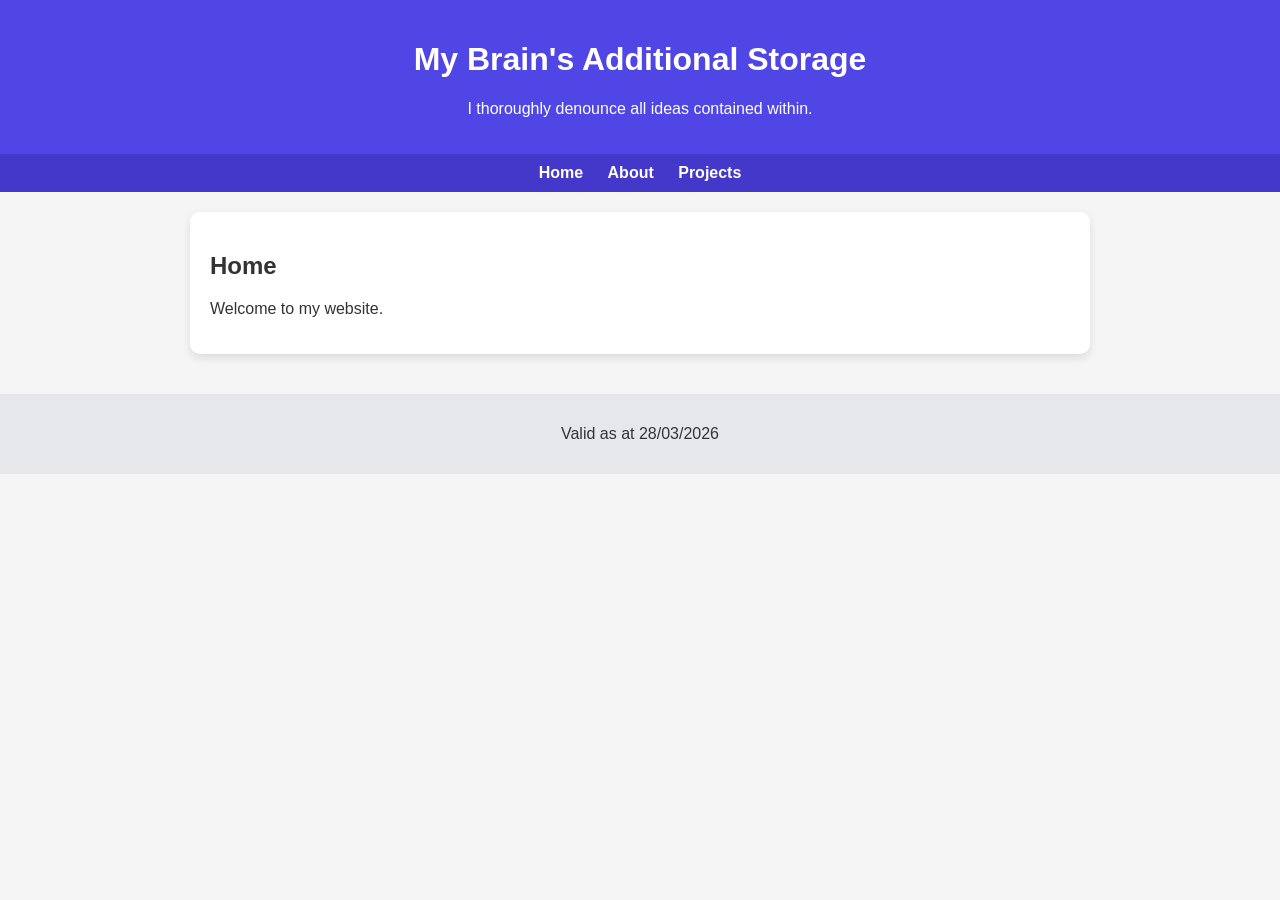
==== index.html @ 227ee6b3 "fixed website crash errors" ====
<!DOCTYPE html>
<html lang="en">
<head>
  <meta charset="UTF-8">
  <meta name="viewport" content="width=device-width, initial-scale=1.0">
  <title>My Website</title>
  <style>
    body {
      font-family: Arial, sans-serif;
      margin: 0;
      background: #f5f5f5;
      color: #333;
    }
    header {
      background: #4f46e5;
      color: white;
      padding: 20px;
      text-align: center;
    }
    nav {
      background: #4338ca;
      padding: 10px;
      text-align: center;
    }
    nav a {
      color: white;
      margin: 0 10px;
      text-decoration: none;
      font-weight: bold;
      cursor: pointer;
    }
    .container {
      padding: 20px;
      max-width: 900px;
      margin: auto;
    }
    .card {
      background: white;
      padding: 20px;
      border-radius: 10px;
      box-shadow: 0 4px 10px rgba(0,0,0,0.1);
      margin-bottom: 20px;
    }
    footer {
      text-align: center;
      padding: 15px;
      background: #e5e7eb;
    }
  </style>
</head>
<body>

<header>
  <h1>My Brain's Additional Storage</h1>
  <p>I thoroughly denounce all ideas contained within.</p>
</header>

<nav>
  <a href="index.html">Home</a>
  <a href="about.html">About</a>
  <a href="project.html">Projects</a>
</nav>

<div class="container">
  <div class="card">
    <h2>Home</h2>
    <p>Welcome to my website.</p>
  </div>
  </div>

<footer>
  <p>Valid as at 28/03/2026</p>
</footer>

</body>
</html>
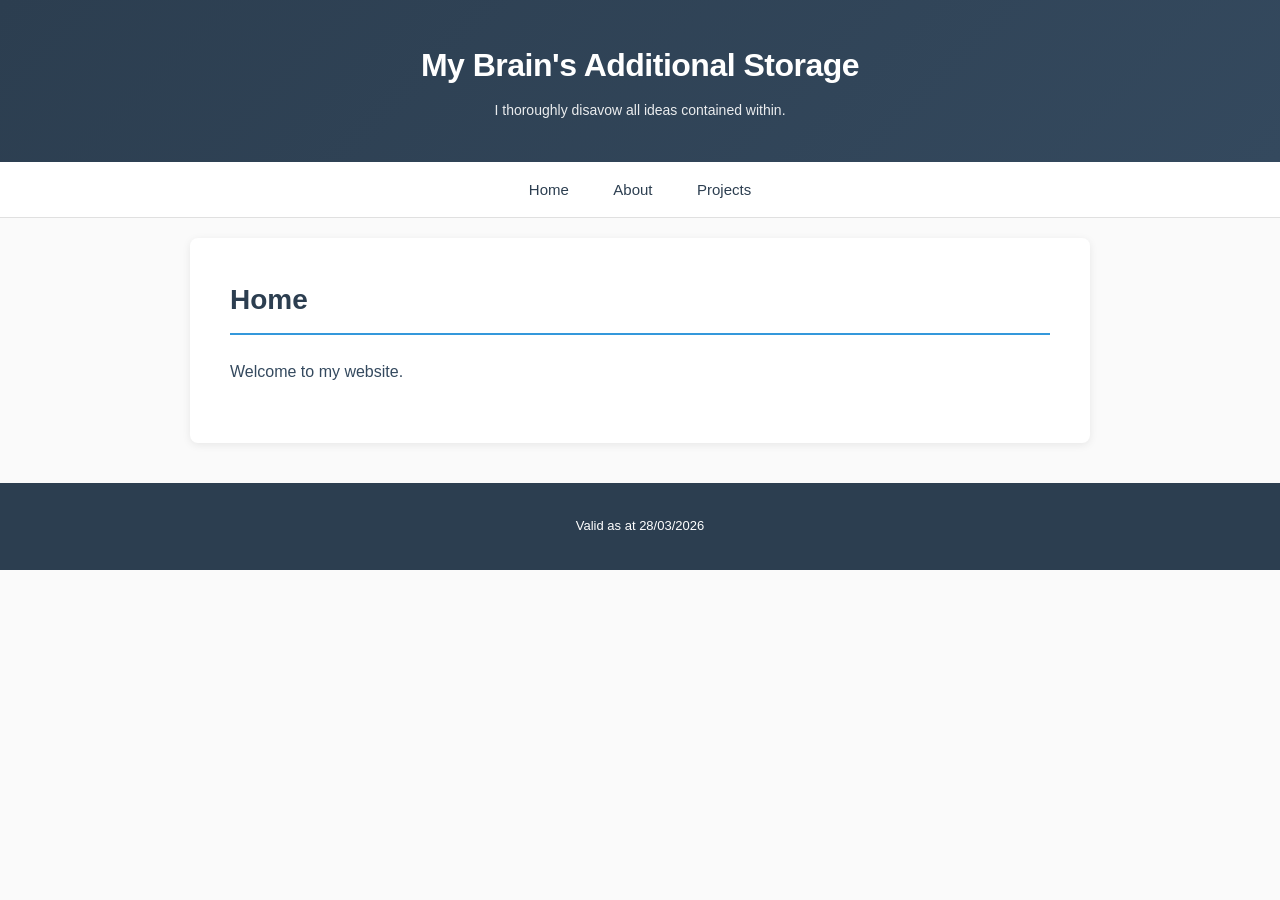
==== commit d94e640b: "About updates" ====
--- a/index.html
+++ b/index.html
@@ -6,28 +6,50 @@
   <title>My Website</title>
   <style>
     body {
-      font-family: Arial, sans-serif;
+      font-family: -apple-system, BlinkMacSystemFont, 'Segoe UI', Roboto, 'Helvetica Neue', Arial, sans-serif;
       margin: 0;
-      background: #f5f5f5;
-      color: #333;
+      background: #fafafa;
+      color: #2c3e50;
+      line-height: 1.6;
     }
     header {
-      background: #4f46e5;
+      background: linear-gradient(135deg, #2c3e50 0%, #34495e 100%);
       color: white;
-      padding: 20px;
+      padding: 40px 20px;
       text-align: center;
+      box-shadow: 0 2px 8px rgba(0,0,0,0.1);
+    }
+    header h1 {
+      margin: 0;
+      font-size: 32px;
+      font-weight: 600;
+      letter-spacing: -0.5px;
+    }
+    header p {
+      margin: 8px 0 0 0;
+      font-size: 14px;
+      opacity: 0.9;
     }
     nav {
-      background: #4338ca;
-      padding: 10px;
+      background: white;
+      padding: 15px;
       text-align: center;
+      border-bottom: 1px solid #e0e0e0;
+      position: sticky;
+      top: 0;
+      z-index: 100;
     }
     nav a {
-      color: white;
-      margin: 0 10px;
+      color: #2c3e50;
+      margin: 0 20px;
       text-decoration: none;
-      font-weight: bold;
+      font-weight: 500;
       cursor: pointer;
+      font-size: 15px;
+      transition: color 0.3s;
+    }
+    nav a:hover {
+      color: #3498db;
     }
     .container {
       padding: 20px;
@@ -36,15 +58,29 @@
     }
     .card {
       background: white;
-      padding: 20px;
-      border-radius: 10px;
-      box-shadow: 0 4px 10px rgba(0,0,0,0.1);
+      padding: 40px;
+      border-radius: 8px;
+      box-shadow: 0 2px 8px rgba(0,0,0,0.08);
       margin-bottom: 20px;
+    }
+    .card h2 {
+      margin-top: 0;
+      color: #2c3e50;
+      font-size: 28px;
+      font-weight: 600;
+      border-bottom: 2px solid #3498db;
+      padding-bottom: 10px;
+    }
+    .card p {
+      line-height: 1.8;
+      color: #34495e;
     }
     footer {
       text-align: center;
-      padding: 15px;
-      background: #e5e7eb;
+      padding: 20px;
+      background: #2c3e50;
+      color: white;
+      font-size: 13px;
     }
   </style>
 </head>
@@ -52,7 +88,7 @@
 
 <header>
   <h1>My Brain's Additional Storage</h1>
-  <p>I thoroughly denounce all ideas contained within.</p>
+  <p>I thoroughly disavow all ideas contained within.</p>
 </header>
 
 <nav>
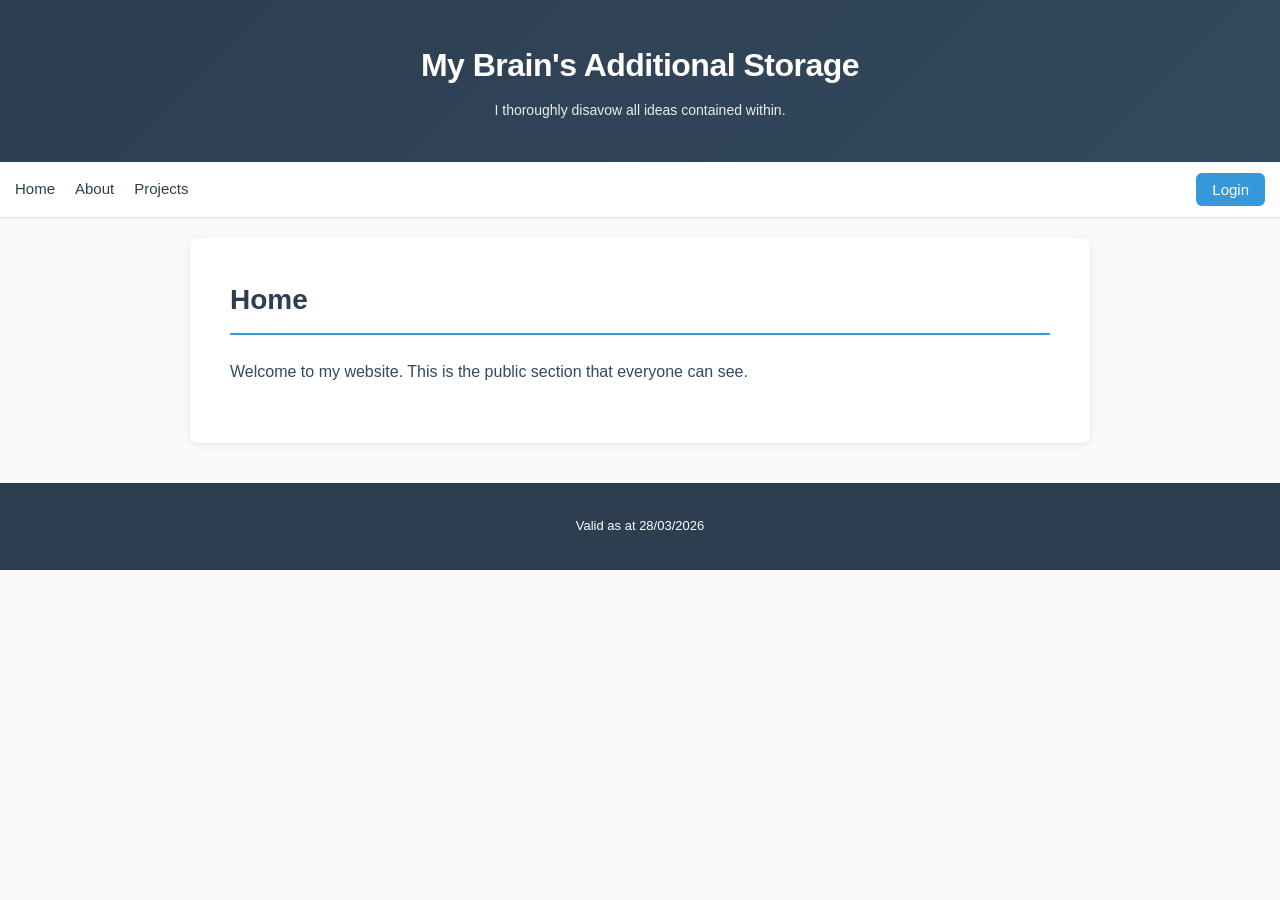
==== commit 29c0b449: "Log in button added" ====
--- a/index.html
+++ b/index.html
@@ -33,15 +33,21 @@
     nav {
       background: white;
       padding: 15px;
-      text-align: center;
+      text-align: space-between;
       border-bottom: 1px solid #e0e0e0;
       position: sticky;
       top: 0;
       z-index: 100;
+      display: flex;
+      justify-content: space-between;
+      align-items: center;
+    }
+    nav > div:first-child {
+      display: flex;
+      gap: 20px;
     }
     nav a {
       color: #2c3e50;
-      margin: 0 20px;
       text-decoration: none;
       font-weight: 500;
       cursor: pointer;
@@ -50,6 +56,101 @@
     }
     nav a:hover {
       color: #3498db;
+    }
+    .login-btn-nav {
+      background: #3498db;
+      color: white !important;
+      padding: 8px 16px;
+      border-radius: 6px;
+      cursor: pointer;
+      transition: background 0.3s;
+    }
+    .login-btn-nav:hover {
+      background: #2980b9;
+      color: white !important;
+    }
+    .user-info {
+      color: #2c3e50;
+      font-size: 14px;
+      display: none;
+    }
+    .user-info.visible {
+      display: block;
+    }
+    .logout-btn {
+      color: #e74c3c;
+      cursor: pointer;
+      margin-left: 10px;
+      text-decoration: none;
+    }
+    .logout-btn:hover {
+      color: #c0392b;
+    }
+    .modal {
+      display: none;
+      position: fixed;
+      z-index: 1000;
+      left: 0;
+      top: 0;
+      width: 100%;
+      height: 100%;
+      background-color: rgba(0,0,0,0.5);
+    }
+    .modal.show {
+      display: flex;
+      justify-content: center;
+      align-items: center;
+    }
+    .modal-content {
+      background-color: white;
+      padding: 30px;
+      border-radius: 8px;
+      width: 90%;
+      max-width: 350px;
+      box-shadow: 0 4px 20px rgba(0,0,0,0.2);
+    }
+    .modal-close {
+      float: right;
+      font-size: 28px;
+      font-weight: bold;
+      cursor: pointer;
+      color: #999;
+    }
+    .modal-close:hover {
+      color: #000;
+    }
+    .modal h2 {
+      margin-top: 0;
+      color: #2c3e50;
+    }
+    .modal-form {
+      display: flex;
+      flex-direction: column;
+      gap: 15px;
+      margin-top: 20px;
+    }
+    .modal-form input {
+      padding: 10px;
+      border: 1px solid #ddd;
+      border-radius: 6px;
+      font-size: 14px;
+    }
+    .modal-form button {
+      padding: 10px;
+      background: #3498db;
+      color: white;
+      border: none;
+      border-radius: 6px;
+      cursor: pointer;
+      font-weight: 600;
+    }
+    .modal-form button:hover {
+      background: #2980b9;
+    }
+    .error-msg {
+      color: #e74c3c;
+      font-size: 13px;
+      display: none;
     }
     .container {
       padding: 20px;
@@ -82,6 +183,26 @@
       color: white;
       font-size: 13px;
     }
+    .restricted {
+      display: none;
+    }
+    .restricted.visible {
+      display: block;
+    }
+    .login-prompt {
+      background: #3498db;
+      color: white;
+      padding: 20px;
+      border-radius: 8px;
+      text-align: center;
+      margin-bottom: 20px;
+    }
+    .login-prompt a {
+      color: white;
+      text-decoration: underline;
+      font-weight: bold;
+      cursor: pointer;
+    }
   </style>
 </head>
 <body>
@@ -92,21 +213,112 @@
 </header>
 
 <nav>
-  <a href="index.html">Home</a>
-  <a href="about.html">About</a>
-  <a href="project.html">Projects</a>
+  <div>
+    <a href="index.html">Home</a>
+    <a href="about.html">About</a>
+    <a href="project.html">Projects</a>
+  </div>
+  <div>
+    <span class="user-info" id="userInfo">Welcome, <span id="username"></span> <a href="#" class="logout-btn" onclick="logout(event)">Logout</a></span>
+    <a href="#" class="login-btn-nav" id="loginBtn" onclick="openLoginModal(event)">Login</a>
+  </div>
 </nav>
+
+<div id="loginModal" class="modal">
+  <div class="modal-content">
+    <span class="modal-close" onclick="closeLoginModal()">&times;</span>
+    <h2>Login</h2>
+    <div class="error-msg" id="errorMsg"></div>
+    <form class="modal-form" onsubmit="handleLogin(event)">
+      <input type="text" id="username-input" placeholder="Username" required>
+      <input type="password" id="password-input" placeholder="Password" required>
+      <button type="submit">Sign In</button>
+    </form>
+    <p style="text-align: center; font-size: 12px; color: #95a5a6; margin-top: 15px;">Demo: matthew / password123</p>
+  </div>
+</div>
 
 <div class="container">
   <div class="card">
     <h2>Home</h2>
-    <p>Welcome to my website.</p>
+    <p>Welcome to my website. This is the public section that everyone can see.</p>
   </div>
-  </div>
+  
+
+</div>
 
 <footer>
   <p>Valid as at 28/03/2026</p>
 </footer>
 
+<script>
+  function openLoginModal(event) {
+    event.preventDefault();
+    document.getElementById('loginModal').classList.add('show');
+  }
+  
+  function closeLoginModal() {
+    document.getElementById('loginModal').classList.remove('show');
+    document.getElementById('errorMsg').style.display = 'none';
+  }
+  
+  function handleLogin(event) {
+    event.preventDefault();
+    const username = document.getElementById('username-input').value;
+    const password = document.getElementById('password-input').value;
+    const errorMsg = document.getElementById('errorMsg');
+    
+    if (username === 'matthew' && password === 'password123') {
+      localStorage.setItem('loggedIn', 'true');
+      localStorage.setItem('username', username);
+      closeLoginModal();
+      checkLogin();
+    } else {
+      errorMsg.textContent = 'Invalid username or password';
+      errorMsg.style.display = 'block';
+    }
+  }
+  
+  function checkLogin() {
+    const isLoggedIn = localStorage.getItem('loggedIn') === 'true';
+    const restrictedContent = document.getElementById('restrictedContent');
+    const loginPrompt = document.getElementById('loginPrompt');
+    const userInfo = document.getElementById('userInfo');
+    const loginBtn = document.getElementById('loginBtn');
+    const username = localStorage.getItem('username');
+    
+    if (isLoggedIn) {
+      restrictedContent.classList.add('visible');
+      loginPrompt.style.display = 'none';
+      userInfo.classList.add('visible');
+      loginBtn.style.display = 'none';
+      document.getElementById('username').textContent = username;
+    } else {
+      restrictedContent.classList.remove('visible');
+      loginPrompt.style.display = 'block';
+      userInfo.classList.remove('visible');
+      loginBtn.style.display = 'block';
+    }
+  }
+  
+  function logout(event) {
+    event.preventDefault();
+    localStorage.removeItem('loggedIn');
+    localStorage.removeItem('username');
+    checkLogin();
+  }
+  
+  // Close modal when clicking outside
+  window.onclick = function(event) {
+    const modal = document.getElementById('loginModal');
+    if (event.target == modal) {
+      closeLoginModal();
+    }
+  }
+  
+  // Check login status on page load
+  checkLogin();
+</script>
+
 </body>
 </html>
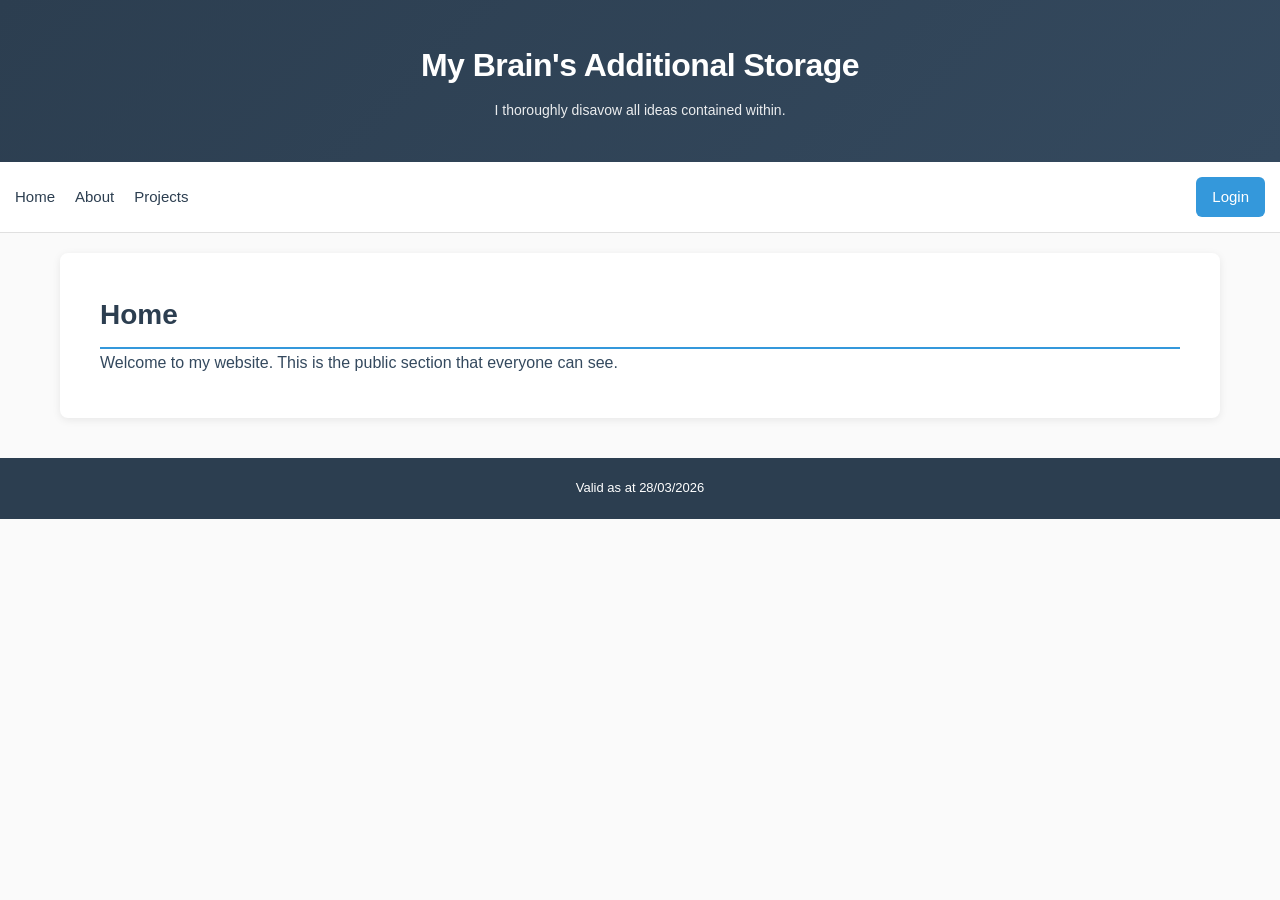
==== commit 58ed120a: "Modularisation" ====
--- a/index.html
+++ b/index.html
@@ -4,206 +4,7 @@
   <meta charset="UTF-8">
   <meta name="viewport" content="width=device-width, initial-scale=1.0">
   <title>My Website</title>
-  <style>
-    body {
-      font-family: -apple-system, BlinkMacSystemFont, 'Segoe UI', Roboto, 'Helvetica Neue', Arial, sans-serif;
-      margin: 0;
-      background: #fafafa;
-      color: #2c3e50;
-      line-height: 1.6;
-    }
-    header {
-      background: linear-gradient(135deg, #2c3e50 0%, #34495e 100%);
-      color: white;
-      padding: 40px 20px;
-      text-align: center;
-      box-shadow: 0 2px 8px rgba(0,0,0,0.1);
-    }
-    header h1 {
-      margin: 0;
-      font-size: 32px;
-      font-weight: 600;
-      letter-spacing: -0.5px;
-    }
-    header p {
-      margin: 8px 0 0 0;
-      font-size: 14px;
-      opacity: 0.9;
-    }
-    nav {
-      background: white;
-      padding: 15px;
-      text-align: space-between;
-      border-bottom: 1px solid #e0e0e0;
-      position: sticky;
-      top: 0;
-      z-index: 100;
-      display: flex;
-      justify-content: space-between;
-      align-items: center;
-    }
-    nav > div:first-child {
-      display: flex;
-      gap: 20px;
-    }
-    nav a {
-      color: #2c3e50;
-      text-decoration: none;
-      font-weight: 500;
-      cursor: pointer;
-      font-size: 15px;
-      transition: color 0.3s;
-    }
-    nav a:hover {
-      color: #3498db;
-    }
-    .login-btn-nav {
-      background: #3498db;
-      color: white !important;
-      padding: 8px 16px;
-      border-radius: 6px;
-      cursor: pointer;
-      transition: background 0.3s;
-    }
-    .login-btn-nav:hover {
-      background: #2980b9;
-      color: white !important;
-    }
-    .user-info {
-      color: #2c3e50;
-      font-size: 14px;
-      display: none;
-    }
-    .user-info.visible {
-      display: block;
-    }
-    .logout-btn {
-      color: #e74c3c;
-      cursor: pointer;
-      margin-left: 10px;
-      text-decoration: none;
-    }
-    .logout-btn:hover {
-      color: #c0392b;
-    }
-    .modal {
-      display: none;
-      position: fixed;
-      z-index: 1000;
-      left: 0;
-      top: 0;
-      width: 100%;
-      height: 100%;
-      background-color: rgba(0,0,0,0.5);
-    }
-    .modal.show {
-      display: flex;
-      justify-content: center;
-      align-items: center;
-    }
-    .modal-content {
-      background-color: white;
-      padding: 30px;
-      border-radius: 8px;
-      width: 90%;
-      max-width: 350px;
-      box-shadow: 0 4px 20px rgba(0,0,0,0.2);
-    }
-    .modal-close {
-      float: right;
-      font-size: 28px;
-      font-weight: bold;
-      cursor: pointer;
-      color: #999;
-    }
-    .modal-close:hover {
-      color: #000;
-    }
-    .modal h2 {
-      margin-top: 0;
-      color: #2c3e50;
-    }
-    .modal-form {
-      display: flex;
-      flex-direction: column;
-      gap: 15px;
-      margin-top: 20px;
-    }
-    .modal-form input {
-      padding: 10px;
-      border: 1px solid #ddd;
-      border-radius: 6px;
-      font-size: 14px;
-    }
-    .modal-form button {
-      padding: 10px;
-      background: #3498db;
-      color: white;
-      border: none;
-      border-radius: 6px;
-      cursor: pointer;
-      font-weight: 600;
-    }
-    .modal-form button:hover {
-      background: #2980b9;
-    }
-    .error-msg {
-      color: #e74c3c;
-      font-size: 13px;
-      display: none;
-    }
-    .container {
-      padding: 20px;
-      max-width: 900px;
-      margin: auto;
-    }
-    .card {
-      background: white;
-      padding: 40px;
-      border-radius: 8px;
-      box-shadow: 0 2px 8px rgba(0,0,0,0.08);
-      margin-bottom: 20px;
-    }
-    .card h2 {
-      margin-top: 0;
-      color: #2c3e50;
-      font-size: 28px;
-      font-weight: 600;
-      border-bottom: 2px solid #3498db;
-      padding-bottom: 10px;
-    }
-    .card p {
-      line-height: 1.8;
-      color: #34495e;
-    }
-    footer {
-      text-align: center;
-      padding: 20px;
-      background: #2c3e50;
-      color: white;
-      font-size: 13px;
-    }
-    .restricted {
-      display: none;
-    }
-    .restricted.visible {
-      display: block;
-    }
-    .login-prompt {
-      background: #3498db;
-      color: white;
-      padding: 20px;
-      border-radius: 8px;
-      text-align: center;
-      margin-bottom: 20px;
-    }
-    .login-prompt a {
-      color: white;
-      text-decoration: underline;
-      font-weight: bold;
-      cursor: pointer;
-    }
-  </style>
+  <link rel="stylesheet" href="theme.css">
 </head>
 <body>
 
@@ -251,15 +52,20 @@
   <p>Valid as at 28/03/2026</p>
 </footer>
 
+<script src="script.js"></script>
 <script>
+  // Page-specific adaptations
   function openLoginModal(event) {
     event.preventDefault();
-    document.getElementById('loginModal').classList.add('show');
+    const modal = document.getElementById('loginModal');
+    if (modal) modal.classList.add('show');
   }
   
   function closeLoginModal() {
-    document.getElementById('loginModal').classList.remove('show');
-    document.getElementById('errorMsg').style.display = 'none';
+    const modal = document.getElementById('loginModal');
+    const errorMsg = document.getElementById('errorMsg');
+    if (modal) modal.classList.remove('show');
+    if (errorMsg) errorMsg.style.display = 'none';
   }
   
   function handleLogin(event) {
@@ -272,32 +78,12 @@
       localStorage.setItem('loggedIn', 'true');
       localStorage.setItem('username', username);
       closeLoginModal();
-      checkLogin();
+      location.reload();
     } else {
-      errorMsg.textContent = 'Invalid username or password';
-      errorMsg.style.display = 'block';
-    }
-  }
-  
-  function checkLogin() {
-    const isLoggedIn = localStorage.getItem('loggedIn') === 'true';
-    const restrictedContent = document.getElementById('restrictedContent');
-    const loginPrompt = document.getElementById('loginPrompt');
-    const userInfo = document.getElementById('userInfo');
-    const loginBtn = document.getElementById('loginBtn');
-    const username = localStorage.getItem('username');
-    
-    if (isLoggedIn) {
-      restrictedContent.classList.add('visible');
-      loginPrompt.style.display = 'none';
-      userInfo.classList.add('visible');
-      loginBtn.style.display = 'none';
-      document.getElementById('username').textContent = username;
-    } else {
-      restrictedContent.classList.remove('visible');
-      loginPrompt.style.display = 'block';
-      userInfo.classList.remove('visible');
-      loginBtn.style.display = 'block';
+      if (errorMsg) {
+        errorMsg.textContent = 'Invalid username or password';
+        errorMsg.style.display = 'block';
+      }
     }
   }
   
@@ -305,19 +91,8 @@
     event.preventDefault();
     localStorage.removeItem('loggedIn');
     localStorage.removeItem('username');
-    checkLogin();
+    location.reload();
   }
-  
-  // Close modal when clicking outside
-  window.onclick = function(event) {
-    const modal = document.getElementById('loginModal');
-    if (event.target == modal) {
-      closeLoginModal();
-    }
-  }
-  
-  // Check login status on page load
-  checkLogin();
 </script>
 
 </body>
--- a/theme.css
+++ b/theme.css
@@ -0,0 +1,587 @@
+/* ========================================
+   THEME & GLOBAL STYLES
+   ======================================== */
+
+:root {
+  --primary-color: #2c3e50;
+  --primary-dark: #34495e;
+  --primary-light: #3498db;
+  --primary-lighter: #2980b9;
+  --background-light: #fafafa;
+  --background-white: white;
+  --text-primary: #2c3e50;
+  --text-secondary: #34495e;
+  --text-light: #95a5a6;
+  --border-color: #e0e0e0;
+  --error-color: #e74c3c;
+  --error-dark: #c0392b;
+  --shadow-sm: 0 2px 8px rgba(0,0,0,0.08);
+  --shadow-md: 0 2px 8px rgba(0,0,0,0.1);
+  --shadow-lg: 0 4px 20px rgba(0,0,0,0.2);
+  --shadow-xl: 0 8px 32px rgba(0,0,0,0.2);
+}
+
+* {
+  margin: 0;
+  padding: 0;
+  box-sizing: border-box;
+}
+
+/* ========================================
+   BODY & TYPOGRAPHY
+   ======================================== */
+
+body {
+  font-family: -apple-system, BlinkMacSystemFont, 'Segoe UI', Roboto, 'Helvetica Neue', Arial, sans-serif;
+  margin: 0;
+  background: var(--background-light);
+  color: var(--text-primary);
+  line-height: 1.6;
+}
+
+/* ========================================
+   HEADER STYLES
+   ======================================== */
+
+header {
+  background: linear-gradient(135deg, var(--primary-color) 0%, var(--primary-dark) 100%);
+  color: white;
+  padding: 40px 20px;
+  text-align: center;
+  box-shadow: var(--shadow-md);
+}
+
+header h1 {
+  margin: 0;
+  font-size: 32px;
+  font-weight: 600;
+  letter-spacing: -0.5px;
+}
+
+header p {
+  margin: 8px 0 0 0;
+  font-size: 14px;
+  opacity: 0.9;
+}
+
+/* ========================================
+   NAVIGATION STYLES
+   ======================================== */
+
+nav {
+  background: var(--background-white);
+  padding: 15px;
+  border-bottom: 1px solid var(--border-color);
+  position: sticky;
+  top: 0;
+  z-index: 100;
+  display: flex;
+  justify-content: space-between;
+  align-items: center;
+}
+
+nav > div {
+  display: flex;
+  gap: 20px;
+}
+
+nav > div:first-child {
+  display: flex;
+  gap: 20px;
+}
+
+nav a {
+  color: var(--text-primary);
+  text-decoration: none;
+  font-weight: 500;
+  cursor: pointer;
+  font-size: 15px;
+  transition: color 0.3s;
+}
+
+nav a:hover {
+  color: var(--primary-light);
+}
+
+/* ========================================
+   LOGIN BUTTON IN NAVBAR
+   ======================================== */
+
+.login-btn-nav {
+  background: var(--primary-light);
+  color: white !important;
+  padding: 8px 16px;
+  border-radius: 6px;
+  cursor: pointer;
+  transition: background 0.3s;
+}
+
+.login-btn-nav:hover {
+  background: var(--primary-lighter);
+  color: white !important;
+}
+
+.user-info {
+  color: var(--text-primary);
+  font-size: 14px;
+  display: none;
+}
+
+.user-info.visible {
+  display: block;
+}
+
+.logout-btn {
+  color: var(--error-color);
+  cursor: pointer;
+  margin-left: 10px;
+  text-decoration: none;
+  transition: color 0.3s;
+}
+
+.logout-btn:hover {
+  color: var(--error-dark);
+}
+
+/* ========================================
+   CONTAINER & CARD STYLES
+   ======================================== */
+
+.container {
+  padding: 20px;
+  max-width: 1200px;
+  margin: auto;
+}
+
+.container-full {
+  padding: 20px;
+  max-width: none;
+  width: 100%;
+  margin: auto;
+}
+
+.card {
+  background: var(--background-white);
+  padding: 40px;
+  border-radius: 8px;
+  box-shadow: var(--shadow-sm);
+  margin-bottom: 20px;
+}
+
+.card h2 {
+  margin-top: 0;
+  color: var(--text-primary);
+  font-size: 28px;
+  font-weight: 600;
+  border-bottom: 2px solid var(--primary-light);
+  padding-bottom: 10px;
+}
+
+.card p {
+  line-height: 1.8;
+  color: var(--text-secondary);
+}
+
+/* ========================================
+   FORM STYLES
+   ======================================== */
+
+.form-group {
+  margin-bottom: 20px;
+}
+
+.form-group label {
+  display: block;
+  color: var(--text-primary);
+  font-weight: 500;
+  margin-bottom: 8px;
+}
+
+.form-group input,
+.form-group textarea {
+  width: 100%;
+  padding: 12px;
+  border: 1px solid var(--border-color);
+  border-radius: 6px;
+  font-size: 14px;
+  transition: border-color 0.3s;
+  font-family: inherit;
+}
+
+.form-group input:focus,
+.form-group textarea:focus {
+  outline: none;
+  border-color: var(--primary-light);
+  box-shadow: 0 0 0 3px rgba(52, 152, 219, 0.1);
+}
+
+/* ========================================
+   BUTTON STYLES
+   ======================================== */
+
+.btn {
+  padding: 12px 24px;
+  border: none;
+  border-radius: 6px;
+  font-size: 16px;
+  font-weight: 600;
+  cursor: pointer;
+  transition: all 0.3s;
+}
+
+.btn-primary {
+  background: linear-gradient(135deg, var(--primary-color) 0%, var(--primary-dark) 100%);
+  color: white;
+  width: 100%;
+}
+
+.btn-primary:hover {
+  transform: translateY(-2px);
+  box-shadow: 0 6px 16px rgba(44, 62, 80, 0.3);
+}
+
+.btn-secondary {
+  background: var(--primary-light);
+  color: white;
+}
+
+.btn-secondary:hover {
+  background: var(--primary-lighter);
+}
+
+/* ========================================
+   MODAL STYLES
+   ======================================== */
+
+.modal {
+  display: none;
+  position: fixed;
+  z-index: 1000;
+  left: 0;
+  top: 0;
+  width: 100%;
+  height: 100%;
+  background-color: rgba(0,0,0,0.5);
+}
+
+.modal.show {
+  display: flex;
+  justify-content: center;
+  align-items: center;
+}
+
+.modal-content {
+  background-color: var(--background-white);
+  padding: 30px;
+  border-radius: 8px;
+  width: 90%;
+  max-width: 350px;
+  box-shadow: var(--shadow-lg);
+}
+
+.modal-close {
+  float: right;
+  font-size: 28px;
+  font-weight: bold;
+  cursor: pointer;
+  color: #999;
+  transition: color 0.3s;
+}
+
+.modal-close:hover {
+  color: #000;
+}
+
+.modal h2 {
+  margin-top: 0;
+  color: var(--text-primary);
+}
+
+.modal-form {
+  display: flex;
+  flex-direction: column;
+  gap: 15px;
+  margin-top: 20px;
+}
+
+.modal-form input {
+  padding: 10px;
+  border: 1px solid var(--border-color);
+  border-radius: 6px;
+  font-size: 14px;
+}
+
+.modal-form button {
+  padding: 10px;
+  background: var(--primary-light);
+  color: white;
+  border: none;
+  border-radius: 6px;
+  cursor: pointer;
+  font-weight: 600;
+  transition: background 0.3s;
+}
+
+.modal-form button:hover {
+  background: var(--primary-lighter);
+}
+
+/* ========================================
+   ERROR & MESSAGE STYLES
+   ======================================== */
+
+.error-msg,
+.error-message {
+  color: var(--error-color);
+  font-size: 13px;
+  display: none;
+  background: #fadbd8;
+  padding: 12px;
+  border-radius: 6px;
+  margin-bottom: 20px;
+  text-align: center;
+}
+
+.error-msg.visible,
+.error-message.visible {
+  display: block;
+}
+
+.info-text {
+  text-align: center;
+  color: var(--text-light);
+  font-size: 12px;
+  margin-top: 15px;
+}
+
+/* ========================================
+   FOOTER STYLES
+   ======================================== */
+
+footer {
+  text-align: center;
+  padding: 20px;
+  background: var(--primary-color);
+  color: white;
+  font-size: 13px;
+}
+
+/* ========================================
+   LOGIN PAGE STYLES
+   ======================================== */
+
+body.login-page {
+  background: linear-gradient(135deg, var(--primary-color) 0%, var(--primary-dark) 100%);
+  min-height: 100vh;
+  display: flex;
+  justify-content: center;
+  align-items: center;
+}
+
+.login-container {
+  background: var(--background-white);
+  padding: 40px;
+  border-radius: 8px;
+  box-shadow: var(--shadow-xl);
+  width: 100%;
+  max-width: 400px;
+}
+
+.login-container h1 {
+  text-align: center;
+  color: var(--text-primary);
+  margin-bottom: 30px;
+  font-size: 28px;
+}
+
+/* ========================================
+   LOGIN PROMPT
+   ======================================== */
+
+.login-prompt {
+  background: var(--primary-light);
+  color: white;
+  padding: 20px;
+  border-radius: 8px;
+  text-align: center;
+  margin-bottom: 20px;
+}
+
+.login-prompt a {
+  color: white;
+  text-decoration: underline;
+  cursor: pointer;
+}
+
+/* ========================================
+   ACCESS CONTROL
+   ======================================== */
+
+.restricted {
+  display: none;
+}
+
+.restricted.visible {
+  display: block;
+}
+
+/* ========================================
+   ABOUT PAGE STYLES
+   ======================================== */
+
+.about-container {
+  display: flex;
+  gap: 30px;
+  align-items: flex-start;
+}
+
+.about-text {
+  flex: 1;
+}
+
+.profile-image {
+  flex-shrink: 0;
+  width: 250px;
+  height: 250px;
+  border-radius: 12px;
+  object-fit: cover;
+  box-shadow: 0 4px 12px rgba(0,0,0,0.15);
+  border: 3px solid var(--primary-light);
+}
+
+.social-links {
+  display: flex;
+  gap: 16px;
+  margin-bottom: 30px;
+  flex-wrap: wrap;
+  justify-content: center;
+}
+
+.social-links a {
+  display: inline-flex;
+  align-items: center;
+  justify-content: center;
+  width: 50px;
+  height: 50px;
+  border-radius: 50%;
+  text-decoration: none;
+  transition: all 0.3s;
+  box-shadow: 0 2px 8px rgba(0,0,0,0.15);
+  font-size: 24px;
+}
+
+.social-links a[href*="mailto"] {
+  background: #EA4335;
+  color: white;
+}
+
+.social-links a[href*="linkedin"] {
+  background: #0A66C2;
+  color: white;
+}
+
+.social-links a[href*="github"] {
+  background: #333333;
+  color: white;
+}
+
+.social-links a[href*="twitter"] {
+  background: #000000;
+  color: white;
+}
+
+.social-links a:hover {
+  transform: translateY(-4px);
+  box-shadow: 0 6px 16px rgba(0,0,0,0.2);
+}
+
+/* ========================================
+   PROJECT PAGE STYLES
+   ======================================== */
+
+.project-grid {
+  display: grid;
+  grid-template-columns: 1fr;
+  gap: 20px;
+  margin-top: 20px;
+}
+
+.project-card {
+  background: #f8f9fa;
+  border-left: 4px solid var(--primary-light);
+  padding: 20px;
+  border-radius: 4px;
+}
+
+.project-card h3 {
+  margin-top: 0;
+  color: var(--text-primary);
+  font-size: 18px;
+}
+
+.code-block {
+  background: var(--primary-color);
+  color: #ecf0f1;
+  padding: 15px;
+  border-radius: 4px;
+  overflow-x: auto;
+  font-family: 'Courier New', monospace;
+  font-size: 13px;
+}
+
+.dashboard-section {
+  margin-top: 30px;
+}
+
+.dashboard-section h3 {
+  color: var(--text-primary);
+  margin-top: 20px;
+  margin-bottom: 10px;
+}
+
+.dashboard-embed {
+  width: 100%;
+  height: 80vh;
+  border: 1px solid var(--border-color);
+  border-radius: 8px;
+  box-shadow: var(--shadow-sm);
+}
+
+/* ========================================
+   RESPONSIVE DESIGN
+   ======================================== */
+
+@media (max-width: 768px) {
+  .about-container {
+    flex-direction: column;
+  }
+
+  .profile-image {
+    width: 100%;
+    height: auto;
+    max-width: 300px;
+    margin: 0 auto;
+  }
+
+  nav {
+    flex-direction: column;
+    gap: 10px;
+  }
+
+  nav > div {
+    width: 100%;
+    gap: 10px;
+  }
+
+  header h1 {
+    font-size: 24px;
+  }
+
+  .card {
+    padding: 20px;
+  }
+
+  .card h2 {
+    font-size: 22px;
+  }
+}
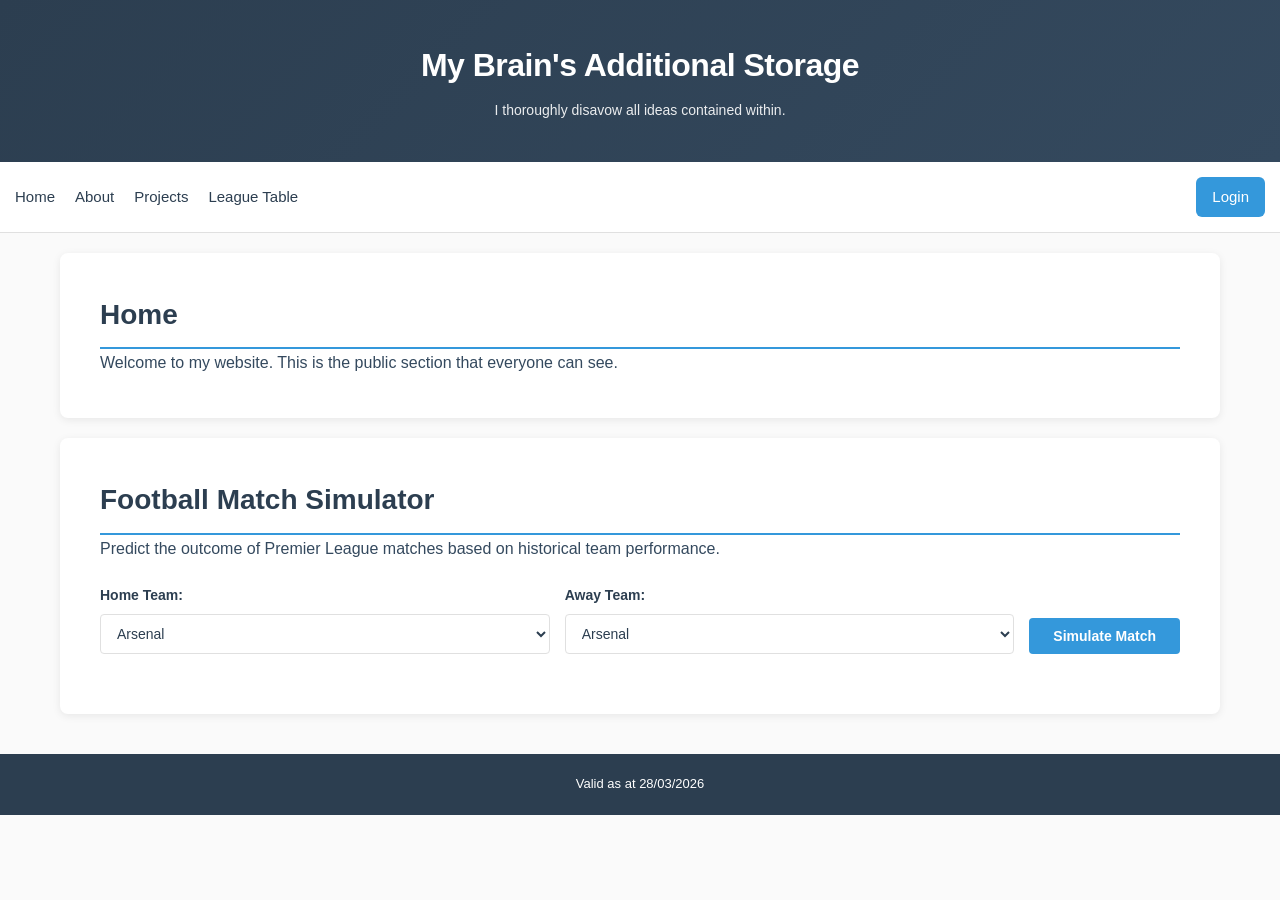
==== commit 26535ee6: "Attempt to build in API key" ====
--- a/index.html
+++ b/index.html
@@ -18,6 +18,7 @@
     <a href="index.html">Home</a>
     <a href="about.html">About</a>
     <a href="project.html">Projects</a>
+    <a href="league.html">League Table</a>
   </div>
   <div>
     <span class="user-info" id="userInfo">Welcome, <span id="username"></span> <a href="#" class="logout-btn" onclick="logout(event)">Logout</a></span>
@@ -44,7 +45,27 @@
     <h2>Home</h2>
     <p>Welcome to my website. This is the public section that everyone can see.</p>
   </div>
-  
+
+  <div class="card">
+    <h2>Football Match Simulator</h2>
+    <p>Predict the outcome of Premier League matches based on historical team performance.</p>
+    
+    <div class="simulator-section">
+      <div class="team-selector">
+        <label for="teamA">Home Team:</label>
+        <select id="teamA"></select>
+      </div>
+      
+      <div class="team-selector">
+        <label for="teamB">Away Team:</label>
+        <select id="teamB"></select>
+      </div>
+      
+      <button onclick="simulateFromAPI()" class="simulate-btn">Simulate Match</button>
+    </div>
+    
+    <div id="simulationResults" style="display: none;"></div>
+  </div>
 
 </div>
 
@@ -53,6 +74,7 @@
 </footer>
 
 <script src="script.js"></script>
+<script src="api.js"></script>
 <script>
   // Page-specific adaptations
   function openLoginModal(event) {
--- a/theme.css
+++ b/theme.css
@@ -548,6 +548,223 @@
 }
 
 /* ========================================
+   SIMULATOR STYLES
+   ======================================== */
+
+.simulator-section {
+  display: flex;
+  gap: 15px;
+  flex-wrap: wrap;
+  margin: 20px 0;
+  align-items: flex-end;
+}
+
+.team-selector {
+  display: flex;
+  flex-direction: column;
+  gap: 8px;
+  flex: 1;
+  min-width: 200px;
+}
+
+.team-selector label {
+  font-weight: 600;
+  color: var(--text-primary);
+  font-size: 14px;
+}
+
+.team-selector select {
+  padding: 10px 12px;
+  border: 1px solid var(--border-color);
+  border-radius: 4px;
+  font-size: 14px;
+  background-color: var(--background-white);
+  color: var(--text-primary);
+  cursor: pointer;
+  transition: border-color 0.3s;
+}
+
+.team-selector select:hover {
+  border-color: var(--primary-light);
+}
+
+.team-selector select:focus {
+  outline: none;
+  border-color: var(--primary-light);
+  box-shadow: 0 0 0 3px rgba(52, 152, 219, 0.1);
+}
+
+.simulate-btn {
+  padding: 10px 24px;
+  background: var(--primary-light);
+  color: white;
+  border: none;
+  border-radius: 4px;
+  font-size: 14px;
+  font-weight: 600;
+  cursor: pointer;
+  transition: all 0.3s;
+  white-space: nowrap;
+}
+
+.simulate-btn:hover {
+  background: var(--primary-lighter);
+  box-shadow: 0 4px 12px rgba(52, 152, 219, 0.3);
+  transform: translateY(-2px);
+}
+
+.simulate-btn:active {
+  transform: translateY(0);
+}
+
+#simulationResults {
+  margin-top: 20px;
+}
+
+.simulation-result {
+  background: linear-gradient(135deg, #f8f9fa 0%, #ffffff 100%);
+  padding: 30px;
+  border-radius: 8px;
+  border-left: 4px solid var(--primary-light);
+  box-shadow: var(--shadow-md);
+}
+
+.simulation-result h3 {
+  margin-top: 0;
+  color: var(--text-primary);
+  text-align: center;
+  margin-bottom: 20px;
+}
+
+.score-display {
+  display: flex;
+  justify-content: space-around;
+  align-items: center;
+  gap: 20px;
+  margin: 20px 0;
+}
+
+.team-score {
+  text-align: center;
+  flex: 1;
+}
+
+.team-name {
+  font-weight: 600;
+  color: var(--text-primary);
+  font-size: 16px;
+  margin: 0 0 10px 0;
+}
+
+.score {
+  font-size: 48px;
+  font-weight: bold;
+  color: var(--primary-light);
+  margin: 0;
+}
+
+.vs {
+  font-size: 14px;
+  color: var(--text-light);
+  font-weight: 600;
+  text-transform: uppercase;
+}
+
+.result-text {
+  text-align: center;
+  font-size: 18px;
+  color: var(--text-primary);
+  margin: 20px 0 0 0;
+}
+
+/* ========================================
+   LEAGUE TABLE STYLES
+   ======================================== */
+
+.loading-msg {
+  text-align: center;
+  padding: 40px;
+  color: var(--text-secondary);
+  font-size: 16px;
+}
+
+.league-table {
+  width: 100%;
+  border-collapse: collapse;
+  box-shadow: var(--shadow-sm);
+  background: var(--background-white);
+}
+
+.league-table thead {
+  background: var(--primary-color);
+  color: white;
+}
+
+.league-table th {
+  padding: 15px 10px;
+  text-align: left;
+  font-weight: 600;
+  border-bottom: 2px solid var(--primary-dark);
+}
+
+.league-table td {
+  padding: 12px 10px;
+  border-bottom: 1px solid var(--border-color);
+}
+
+.league-table tbody tr {
+  transition: background-color 0.2s;
+}
+
+.league-table tbody tr:hover {
+  background-color: #f8f9fa;
+}
+
+.league-table .team-name {
+  font-weight: 500;
+  color: var(--text-primary);
+}
+
+.league-table .goal-difference {
+  color: var(--text-secondary);
+}
+
+.league-table .points {
+  color: var(--primary-light);
+  font-size: 16px;
+}
+
+.league-table tr.champion-color {
+  border-left: 4px solid #27ae60;
+  background-color: #f0f8f5;
+}
+
+.league-table tr.european-color {
+  border-left: 4px solid #3498db;
+  background-color: #f0f7ff;
+}
+
+.league-table tr.relegation-color {
+  border-left: 4px solid #e74c3c;
+  background-color: #ffe8e8;
+}
+
+@media (max-width: 768px) {
+  .league-table {
+    font-size: 13px;
+  }
+
+  .league-table th,
+  .league-table td {
+    padding: 8px 5px;
+  }
+
+  .league-table th {
+    white-space: nowrap;
+  }
+}
+
+/* ========================================
    RESPONSIVE DESIGN
    ======================================== */
 
